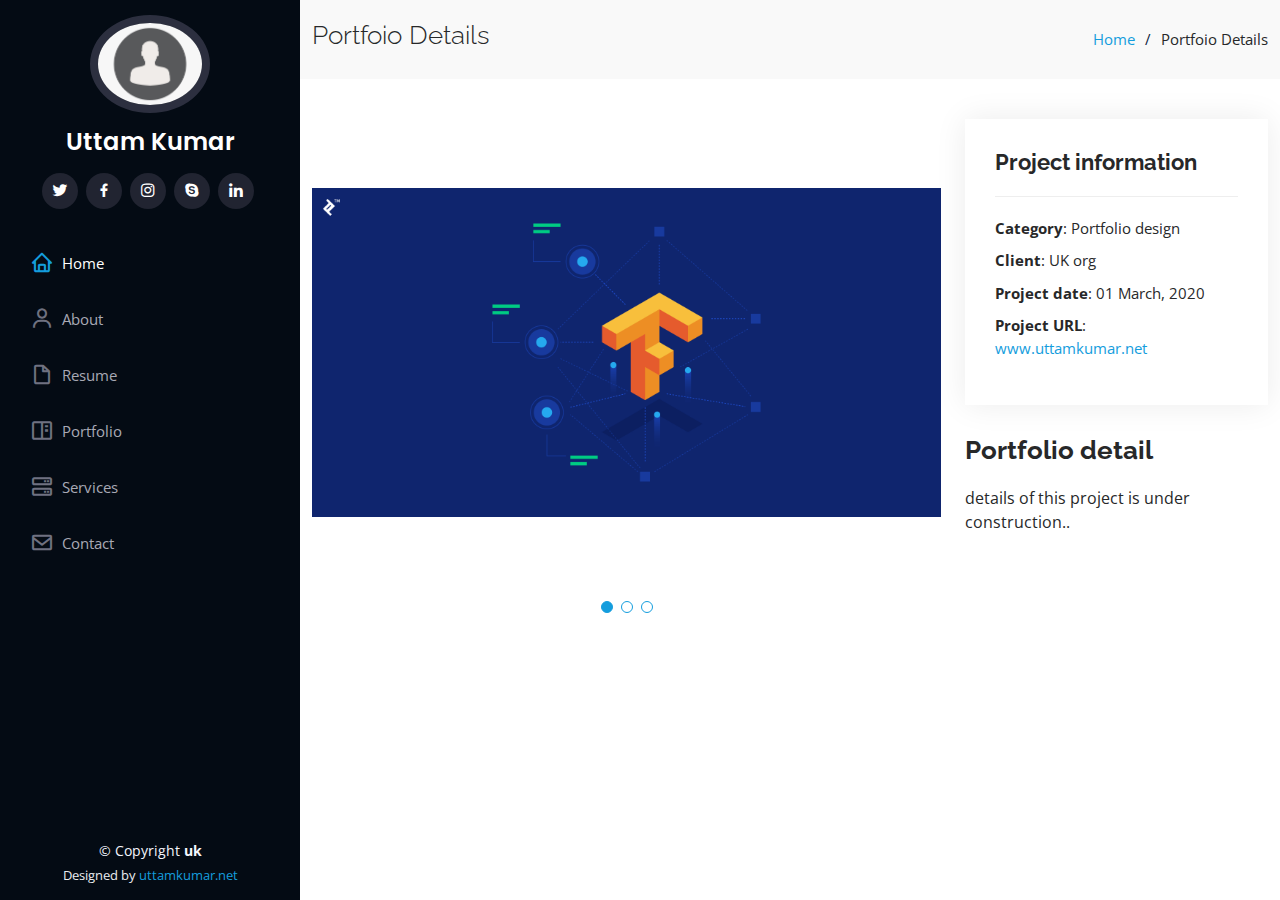
==== html/portfolio-details.html @ 51ac3f7f "uttamkumar.me is synced with uttamkumar.net" ====
<!DOCTYPE html>
<html lang="en">

<head>
  <meta charset="utf-8">
  <meta content="width=device-width, initial-scale=1.0" name="viewport">

  <title>uttamkumar</title>
  <meta content="" name="description">
  <meta content="" name="keywords">

  <!-- Favicons -->
  <link href="../assets/img/favicon.png" rel="icon">
  <link href="../assets/img/apple-touch-icon.png" rel="apple-touch-icon">

  <!-- Google Fonts -->
  <link
    href="https://fonts.googleapis.com/css?family=Open+Sans:300,300i,400,400i,600,600i,700,700i|Raleway:300,300i,400,400i,500,500i,600,600i,700,700i|Poppins:300,300i,400,400i,500,500i,600,600i,700,700i"
    rel="stylesheet">

  <!-- Vendor CSS Files -->
  <link href="../assets/vendor/aos/aos.css" rel="stylesheet">
  <link href="../assets/vendor/bootstrap/css/bootstrap.min.css" rel="stylesheet">
  <link href="../assets/vendor/bootstrap-icons/bootstrap-icons.css" rel="stylesheet">
  <link href="../assets/vendor/boxicons/css/boxicons.min.css" rel="stylesheet">
  <link href="../assets/vendor/glightbox/css/glightbox.min.css" rel="stylesheet">
  <link href="../assets/vendor/swiper/swiper-bundle.min.css" rel="stylesheet">

  <!-- Template Main CSS File -->
  <link href="../assets/css/style.css" rel="stylesheet">
</head>

<body>

  <!-- ======= Mobile nav toggle button ======= -->
  <i class="bi bi-list mobile-nav-toggle d-xl-none"></i>

  <!-- ======= Header ======= -->
  <header id="header">
    <div class="d-flex flex-column">

      <div class="profile">
        <img src="../assets/img/profile-img.jpg" alt="" class="img-fluid rounded-circle">
        <h1 class="text-light"><a href="../index.html">Uttam Kumar</a></h1>
        <div class="social-links mt-3 text-center">
          <a href="#" class="twitter"><i class="bx bxl-twitter"></i></a>
          <a href="#" class="facebook"><i class="bx bxl-facebook"></i></a>
          <a href="#" class="instagram"><i class="bx bxl-instagram"></i></a>
          <a href="#" class="google-plus"><i class="bx bxl-skype"></i></a>
          <a href="#" class="linkedin"><i class="bx bxl-linkedin"></i></a>
        </div>
      </div>

      <nav id="navbar" class="nav-menu navbar">
        <ul>
          <li><a href="#hero" class="nav-link scrollto active"><i class="bx bx-home"></i> <span>Home</span></a></li>
          <li><a href="#about" class="nav-link scrollto"><i class="bx bx-user"></i> <span>About</span></a></li>
          <li><a href="#resume" class="nav-link scrollto"><i class="bx bx-file-blank"></i> <span>Resume</span></a></li>
          <li><a href="#portfolio" class="nav-link scrollto"><i class="bx bx-book-content"></i>
              <span>Portfolio</span></a></li>
          <li><a href="#services" class="nav-link scrollto"><i class="bx bx-server"></i> <span>Services</span></a></li>
          <li><a href="#contact" class="nav-link scrollto"><i class="bx bx-envelope"></i> <span>Contact</span></a></li>
        </ul>
      </nav><!-- .nav-menu -->
    </div>
  </header><!-- End Header -->

  <main id="main">

    <!-- ======= Breadcrumbs ======= -->
    <section id="breadcrumbs" class="breadcrumbs">
      <div class="container">

        <div class="d-flex justify-content-between align-items-center">
          <h2>Portfoio Details</h2>
          <ol>
            <li><a href="../index.html">Home</a></li>
            <li>Portfoio Details</li>
          </ol>
        </div>

      </div>
    </section><!-- End Breadcrumbs -->

    <!-- ======= Portfolio Details Section ======= -->
    <section id="portfolio-details" class="portfolio-details">
      <div class="container">

        <div class="row gy-4">

          <div class="col-lg-8">
            <div class="portfolio-details-slider swiper">
              <div class="swiper-wrapper align-items-center">

                <div class="swiper-slide">
                  <img src="../assets/img/portfolio/portfolio-details-1.jpg" alt="">
                </div>

                <div class="swiper-slide">
                  <img src="../assets/img/portfolio/portfolio-details-2.jpg" alt="">
                </div>

                <div class="swiper-slide">
                  <img src="../assets/img/portfolio/portfolio-details-3.jpg" alt="">
                </div>

              </div>
              <div class="swiper-pagination"></div>
            </div>
          </div>

          <div class="col-lg-4">
            <div class="portfolio-info">
              <h3>Project information</h3>
              <ul>
                <li><strong>Category</strong>: Portfolio design</li>
                <li><strong>Client</strong>: UK org</li>
                <li><strong>Project date</strong>: 01 March, 2020</li>
                <li><strong>Project URL</strong>: <a href="#">www.uttamkumar.net</a></li>
              </ul>
            </div>
            <div class="portfolio-description">
              <h2>Portfolio detail</h2>
              <p>
                details of this project is under construction..
              </p>
            </div>
          </div>

        </div>

      </div>
    </section><!-- End Portfolio Details Section -->

  </main><!-- End #main -->

  <!-- ======= Footer ======= -->
  <footer id="footer">
    <div class="container">
      <div class="copyright">
        &copy; Copyright <strong><span>uk</span></strong>
      </div>
      <div class="credits">
        Designed by <a href="https://bootstrapmade.com/">uttamkumar.net</a>
      </div>
    </div>
  </footer><!-- End  Footer -->

  <a href="#" class="back-to-top d-flex align-items-center justify-content-center"><i
      class="bi bi-arrow-up-short"></i></a>

  <!-- Vendor JS Files -->
  <script src="../assets/vendor/purecounter/purecounter.js"></script>
  <script src="../assets/vendor/aos/aos.js"></script>
  <script src="../assets/vendor/bootstrap/js/bootstrap.bundle.min.js"></script>
  <script src="../assets/vendor/glightbox/js/glightbox.min.js"></script>
  <script src="../assets/vendor/isotope-layout/isotope.pkgd.min.js"></script>
  <script src="../assets/vendor/swiper/swiper-bundle.min.js"></script>
  <script src="../assets/vendor/typed.js/typed.min.js"></script>
  <script src="../assets/vendor/waypoints/noframework.waypoints.js"></script>
  <script src="../assets/vendor/php-email-form/validate.js"></script>

  <!-- Template Main JS File -->
  <script src="../assets/js/main.js"></script>

</body>

</html>
---- assets/css/style.css ----
/**
* Template Name: iPortfolio - v3.7.0
* Template URL: https://bootstrapmade.com/iportfolio-bootstrap-portfolio-websites-template/
* Author: BootstrapMade.com
* License: https://bootstrapmade.com/license/
*/

/*--------------------------------------------------------------
# General
--------------------------------------------------------------*/
body {
  font-family: "Open Sans", sans-serif;
  color: #272829;
}

a {
  color: #149ddd;
  text-decoration: none;
}

a:hover {
  color: #37b3ed;
  text-decoration: none;
}

h1, h2, h3, h4, h5, h6 {
  font-family: "Raleway", sans-serif;
}

/*--------------------------------------------------------------
# Back to top button
--------------------------------------------------------------*/
.back-to-top {
  position: fixed;
  visibility: hidden;
  opacity: 0;
  right: 15px;
  bottom: 15px;
  z-index: 996;
  background: #149ddd;
  width: 40px;
  height: 40px;
  border-radius: 50px;
  transition: all 0.4s;
}
.back-to-top i {
  font-size: 28px;
  color: #fff;
  line-height: 0;
}
.back-to-top:hover {
  background: #2eafec;
  color: #fff;
}
.back-to-top.active {
  visibility: visible;
  opacity: 1;
}

/*--------------------------------------------------------------
# Header
--------------------------------------------------------------*/
#header {
  position: fixed;
  top: 0;
  left: 0;
  bottom: 0;
  width: 300px;
  transition: all ease-in-out 0.5s;
  z-index: 9997;
  transition: all 0.5s;
  padding: 0 15px;
  background: #040b14;
  overflow-y: auto;
}
#header .profile img {
  margin: 15px auto;
  display: block;
  width: 120px;
  border: 8px solid #2c2f3f;
}
#header .profile h1 {
  font-size: 24px;
  margin: 0;
  padding: 0;
  font-weight: 600;
  -moz-text-align-last: center;
  text-align-last: center;
  font-family: "Poppins", sans-serif;
}
#header .profile h1 a, #header .profile h1 a:hover {
  color: #fff;
  text-decoration: none;
}
#header .profile .social-links a {
  font-size: 18px;
  display: inline-block;
  background: #212431;
  color: #fff;
  line-height: 1;
  padding: 8px 0;
  margin-right: 4px;
  border-radius: 50%;
  text-align: center;
  width: 36px;
  height: 36px;
  transition: 0.3s;
}
#header .profile .social-links a:hover {
  background: #149ddd;
  color: #fff;
  text-decoration: none;
}

#main {
  margin-left: 300px;
}

@media (max-width: 1199px) {
  #header {
    left: -300px;
  }

  #main {
    margin-left: 0;
  }
}
/*--------------------------------------------------------------
# Navigation Menu
--------------------------------------------------------------*/
/* Desktop Navigation */
.nav-menu {
  padding: 30px 0 0 0;
}
.nav-menu * {
  margin: 0;
  padding: 0;
  list-style: none;
}
.nav-menu > ul > li {
  position: relative;
  white-space: nowrap;
}
.nav-menu a, .nav-menu a:focus {
  display: flex;
  align-items: center;
  color: #a8a9b4;
  padding: 12px 15px;
  margin-bottom: 8px;
  transition: 0.3s;
  font-size: 15px;
}
.nav-menu a i, .nav-menu a:focus i {
  font-size: 24px;
  padding-right: 8px;
  color: #6f7180;
}
.nav-menu a:hover, .nav-menu .active, .nav-menu .active:focus, .nav-menu li:hover > a {
  text-decoration: none;
  color: #fff;
}
.nav-menu a:hover i, .nav-menu .active i, .nav-menu .active:focus i, .nav-menu li:hover > a i {
  color: #149ddd;
}

/* Mobile Navigation */
.mobile-nav-toggle {
  position: fixed;
  right: 15px;
  top: 15px;
  z-index: 9998;
  border: 0;
  font-size: 24px;
  transition: all 0.4s;
  outline: none !important;
  background-color: #149ddd;
  color: #fff;
  width: 40px;
  height: 40px;
  display: inline-flex;
  align-items: center;
  justify-content: center;
  line-height: 0;
  border-radius: 50px;
  cursor: pointer;
}

.mobile-nav-active {
  overflow: hidden;
}
.mobile-nav-active #header {
  left: 0;
}

/*--------------------------------------------------------------
# Hero Section
--------------------------------------------------------------*/
#hero {
  width: 100%;
  height: 100vh;
  background: url("../img/hero-bg.jpg") top center;
  background-size: cover;
}
#hero:before {
  content: "";
  background: rgba(5, 13, 24, 0.3);
  position: absolute;
  bottom: 0;
  top: 0;
  left: 0;
  right: 0;
  z-index: 1;
}
#hero .hero-container {
  position: relative;
  z-index: 2;
  min-width: 300px;
}
#hero h1 {
  margin: 0 0 10px 0;
  font-size: 64px;
  font-weight: 700;
  line-height: 56px;
  color: #fff;
}
#hero p {
  color: #fff;
  margin-bottom: 50px;
  font-size: 26px;
  font-family: "Poppins", sans-serif;
}
#hero p span {
  color: #fff;
  padding-bottom: 4px;
  letter-spacing: 1px;
  border-bottom: 3px solid #149ddd;
}
@media (min-width: 1024px) {
  #hero {
    background-attachment: fixed;
  }
}
@media (max-width: 768px) {
  #hero h1 {
    font-size: 28px;
    line-height: 36px;
  }
  #hero h2 {
    font-size: 18px;
    line-height: 24px;
    margin-bottom: 30px;
  }
}

/*--------------------------------------------------------------
# Sections General
--------------------------------------------------------------*/
section {
  padding: 60px 0;
  overflow: hidden;
}

.section-bg {
  background: #f5f8fd;
}

.section-title {
  padding-bottom: 30px;
}
.section-title h2 {
  font-size: 32px;
  font-weight: bold;
  margin-bottom: 20px;
  padding-bottom: 20px;
  position: relative;
  color: #173b6c;
}
.section-title h2::after {
  content: "";
  position: absolute;
  display: block;
  width: 50px;
  height: 3px;
  background: #149ddd;
  bottom: 0;
  left: 0;
}
.section-title p {
  margin-bottom: 0;
}

/*--------------------------------------------------------------
# About
--------------------------------------------------------------*/
.about .content h3 {
  font-weight: 700;
  font-size: 26px;
  color: #173b6c;
}
.about .content ul {
  list-style: none;
  padding: 0;
}
.about .content ul li {
  margin-bottom: 20px;
  display: flex;
  align-items: center;
}
.about .content ul strong {
  margin-right: 10px;
}
.about .content ul i {
  font-size: 16px;
  margin-right: 5px;
  color: #149ddd;
  line-height: 0;
}
.about .content p:last-child {
  margin-bottom: 0;
}

/*--------------------------------------------------------------
# Facts
--------------------------------------------------------------*/
.facts {
  padding-bottom: 30px;
}
.facts .count-box {
  padding: 30px;
  width: 100%;
}
.facts .count-box i {
  display: block;
  font-size: 44px;
  color: #149ddd;
  float: left;
  line-height: 0;
}
.facts .count-box span {
  font-size: 48px;
  line-height: 40px;
  display: block;
  font-weight: 700;
  color: #050d18;
  margin-left: 60px;
}
.facts .count-box p {
  padding: 15px 0 0 0;
  margin: 0 0 0 60px;
  font-family: "Raleway", sans-serif;
  font-size: 14px;
  color: #122f57;
}
.facts .count-box a {
  font-weight: 600;
  display: block;
  margin-top: 20px;
  color: #122f57;
  font-size: 15px;
  font-family: "Poppins", sans-serif;
  transition: ease-in-out 0.3s;
}
.facts .count-box a:hover {
  color: #1f5297;
}

/*--------------------------------------------------------------
# Akills
--------------------------------------------------------------*/
.skills .progress {
  height: 60px;
  display: block;
  background: none;
  border-radius: 0;
}
.skills .progress .skill {
  padding: 0;
  margin: 0 0 6px 0;
  text-transform: uppercase;
  display: block;
  font-weight: 600;
  font-family: "Poppins", sans-serif;
  color: #050d18;
}
.skills .progress .skill .val {
  float: right;
  font-style: normal;
}
.skills .progress-bar-wrap {
  background: #dce8f8;
  height: 10px;
}
.skills .progress-bar {
  width: 1px;
  height: 10px;
  transition: 0.9s;
  background-color: #149ddd;
}

/*--------------------------------------------------------------
# Resume
--------------------------------------------------------------*/
.resume .resume-title {
  font-size: 26px;
  font-weight: 700;
  margin-top: 20px;
  margin-bottom: 20px;
  color: #050d18;
}
.resume .resume-item {
  padding: 0 0 20px 20px;
  margin-top: -2px;
  border-left: 2px solid #1f5297;
  position: relative;
}
.resume .resume-item h4 {
  line-height: 18px;
  font-size: 18px;
  font-weight: 600;
  text-transform: uppercase;
  font-family: "Poppins", sans-serif;
  color: #050d18;
  margin-bottom: 10px;
}
.resume .resume-item h5 {
  font-size: 16px;
  background: #e4edf9;
  padding: 5px 15px;
  display: inline-block;
  font-weight: 600;
  margin-bottom: 10px;
}
.resume .resume-item ul {
  padding-left: 20px;
}
.resume .resume-item ul li {
  padding-bottom: 10px;
}
.resume .resume-item:last-child {
  padding-bottom: 0;
}
.resume .resume-item::before {
  content: "";
  position: absolute;
  width: 16px;
  height: 16px;
  border-radius: 50px;
  left: -9px;
  top: 0;
  background: #fff;
  border: 2px solid #1f5297;
}

/*--------------------------------------------------------------
# Portfolio
--------------------------------------------------------------*/
.portfolio .portfolio-item {
  margin-bottom: 30px;
}
.portfolio #portfolio-flters {
  padding: 0;
  margin: 0 auto 35px auto;
  list-style: none;
  text-align: center;
  background: #fff;
  border-radius: 50px;
  padding: 2px 15px;
}
.portfolio #portfolio-flters li {
  cursor: pointer;
  display: inline-block;
  padding: 10px 15px 8px 15px;
  font-size: 14px;
  font-weight: 600;
  line-height: 1;
  text-transform: uppercase;
  color: #272829;
  margin-bottom: 5px;
  transition: all 0.3s ease-in-out;
}
.portfolio #portfolio-flters li:hover, .portfolio #portfolio-flters li.filter-active {
  color: #149ddd;
}
.portfolio #portfolio-flters li:last-child {
  margin-right: 0;
}
.portfolio .portfolio-wrap {
  transition: 0.3s;
  position: relative;
  overflow: hidden;
  z-index: 1;
}
.portfolio .portfolio-wrap::before {
  content: "";
  background: rgba(255, 255, 255, 0.5);
  position: absolute;
  left: 0;
  right: 0;
  top: 0;
  bottom: 0;
  transition: all ease-in-out 0.3s;
  z-index: 2;
  opacity: 0;
}
.portfolio .portfolio-wrap .portfolio-links {
  opacity: 1;
  left: 0;
  right: 0;
  bottom: -60px;
  z-index: 3;
  position: absolute;
  transition: all ease-in-out 0.3s;
  display: flex;
  justify-content: center;
}
.portfolio .portfolio-wrap .portfolio-links a {
  color: #fff;
  font-size: 28px;
  text-align: center;
  background: rgba(20, 157, 221, 0.75);
  transition: 0.3s;
  width: 50%;
}
.portfolio .portfolio-wrap .portfolio-links a:hover {
  background: rgba(20, 157, 221, 0.95);
}
.portfolio .portfolio-wrap .portfolio-links a + a {
  border-left: 1px solid #37b3ed;
}
.portfolio .portfolio-wrap:hover::before {
  top: 0;
  left: 0;
  right: 0;
  bottom: 0;
  opacity: 1;
}
.portfolio .portfolio-wrap:hover .portfolio-links {
  opacity: 1;
  bottom: 0;
}

/*--------------------------------------------------------------
# Portfolio Details
--------------------------------------------------------------*/
.portfolio-details {
  padding-top: 40px;
}
.portfolio-details .portfolio-details-slider img {
  width: 100%;
}
.portfolio-details .portfolio-details-slider .swiper-pagination {
  margin-top: 20px;
  position: relative;
}
.portfolio-details .portfolio-details-slider .swiper-pagination .swiper-pagination-bullet {
  width: 12px;
  height: 12px;
  background-color: #fff;
  opacity: 1;
  border: 1px solid #149ddd;
}
.portfolio-details .portfolio-details-slider .swiper-pagination .swiper-pagination-bullet-active {
  background-color: #149ddd;
}
.portfolio-details .portfolio-info {
  padding: 30px;
  box-shadow: 0px 0 30px rgba(5, 13, 24, 0.08);
}
.portfolio-details .portfolio-info h3 {
  font-size: 22px;
  font-weight: 700;
  margin-bottom: 20px;
  padding-bottom: 20px;
  border-bottom: 1px solid #eee;
}
.portfolio-details .portfolio-info ul {
  list-style: none;
  padding: 0;
  font-size: 15px;
}
.portfolio-details .portfolio-info ul li + li {
  margin-top: 10px;
}
.portfolio-details .portfolio-description {
  padding-top: 30px;
}
.portfolio-details .portfolio-description h2 {
  font-size: 26px;
  font-weight: 700;
  margin-bottom: 20px;
}
.portfolio-details .portfolio-description p {
  padding: 0;
}

/*--------------------------------------------------------------
# Services
--------------------------------------------------------------*/
.services .icon-box {
  margin-bottom: 20px;
}
.services .icon {
  float: left;
  display: flex;
  align-items: center;
  justify-content: center;
  width: 54px;
  height: 54px;
  background: #149ddd;
  border-radius: 50%;
  transition: 0.5s;
  border: 1px solid #149ddd;
}
.services .icon i {
  color: #fff;
  font-size: 24px;
  line-height: 0;
}
.services .icon-box:hover .icon {
  background: #fff;
}
.services .icon-box:hover .icon i {
  color: #149ddd;
}
.services .title {
  margin-left: 80px;
  font-weight: 700;
  margin-bottom: 15px;
  font-size: 18px;
}
.services .title a {
  color: #343a40;
}
.services .title a:hover {
  color: #149ddd;
}
.services .description {
  margin-left: 80px;
  line-height: 24px;
  font-size: 14px;
}

/*--------------------------------------------------------------
# Testimonials
--------------------------------------------------------------*/
.testimonials .testimonials-carousel, .testimonials .testimonials-slider {
  overflow: hidden;
}
.testimonials .testimonial-item {
  box-sizing: content-box;
  text-align: center;
  min-height: 320px;
}
.testimonials .testimonial-item .testimonial-img {
  width: 90px;
  border-radius: 50%;
  margin: 0 auto;
}
.testimonials .testimonial-item h3 {
  font-size: 18px;
  font-weight: bold;
  margin: 10px 0 5px 0;
  color: #111;
}
.testimonials .testimonial-item h4 {
  font-size: 14px;
  color: #999;
  margin: 0;
}
.testimonials .testimonial-item .quote-icon-left, .testimonials .testimonial-item .quote-icon-right {
  color: #c3e8fa;
  font-size: 26px;
}
.testimonials .testimonial-item .quote-icon-left {
  display: inline-block;
  left: -5px;
  position: relative;
}
.testimonials .testimonial-item .quote-icon-right {
  display: inline-block;
  right: -5px;
  position: relative;
  top: 10px;
}
.testimonials .testimonial-item p {
  font-style: italic;
  margin: 0 15px 15px 15px;
  padding: 20px;
  background: #fff;
  position: relative;
  margin-bottom: 35px;
  border-radius: 6px;
  box-shadow: 0px 2px 15px rgba(0, 0, 0, 0.1);
}
.testimonials .testimonial-item p::after {
  content: "";
  width: 0;
  height: 0;
  border-top: 20px solid #fff;
  border-right: 20px solid transparent;
  border-left: 20px solid transparent;
  position: absolute;
  bottom: -20px;
  left: calc(50% - 20px);
}
.testimonials .swiper-pagination {
  margin-top: 20px;
  position: relative;
}
.testimonials .swiper-pagination .swiper-pagination-bullet {
  width: 12px;
  height: 12px;
  background-color: #fff;
  opacity: 1;
  border: 1px solid #149ddd;
}
.testimonials .swiper-pagination .swiper-pagination-bullet-active {
  background-color: #149ddd;
}

/*--------------------------------------------------------------
# Contact
--------------------------------------------------------------*/
.contact {
  padding-bottom: 130px;
}
.contact .info {
  padding: 30px;
  background: #fff;
  width: 100%;
  box-shadow: 0 0 24px 0 rgba(0, 0, 0, 0.12);
}
.contact .info i {
  font-size: 20px;
  color: #149ddd;
  float: left;
  width: 44px;
  height: 44px;
  background: #dff3fc;
  display: flex;
  justify-content: center;
  align-items: center;
  border-radius: 50px;
  transition: all 0.3s ease-in-out;
}
.contact .info h4 {
  padding: 0 0 0 60px;
  font-size: 22px;
  font-weight: 600;
  margin-bottom: 5px;
  color: #050d18;
}
.contact .info p {
  padding: 0 0 10px 60px;
  margin-bottom: 20px;
  font-size: 14px;
  color: #173b6c;
}
.contact .info .email p {
  padding-top: 5px;
}
.contact .info .social-links {
  padding-left: 60px;
}
.contact .info .social-links a {
  font-size: 18px;
  display: inline-block;
  background: #333;
  color: #fff;
  line-height: 1;
  padding: 8px 0;
  border-radius: 50%;
  text-align: center;
  width: 36px;
  height: 36px;
  transition: 0.3s;
  margin-right: 10px;
}
.contact .info .social-links a:hover {
  background: #149ddd;
  color: #fff;
}
.contact .info .email:hover i, .contact .info .address:hover i, .contact .info .phone:hover i {
  background: #149ddd;
  color: #fff;
}
.contact .php-email-form {
  width: 100%;
  padding: 30px;
  background: #fff;
  box-shadow: 0 0 24px 0 rgba(0, 0, 0, 0.12);
}
.contact .php-email-form .form-group {
  padding-bottom: 8px;
}
.contact .php-email-form .validate {
  display: none;
  color: red;
  margin: 0 0 15px 0;
  font-weight: 400;
  font-size: 13px;
}
.contact .php-email-form .error-message {
  display: none;
  color: #fff;
  background: #ed3c0d;
  text-align: left;
  padding: 15px;
  font-weight: 600;
}
.contact .php-email-form .error-message br + br {
  margin-top: 25px;
}
.contact .php-email-form .sent-message {
  display: none;
  color: #fff;
  background: #18d26e;
  text-align: center;
  padding: 15px;
  font-weight: 600;
}
.contact .php-email-form .loading {
  display: none;
  background: #fff;
  text-align: center;
  padding: 15px;
}
.contact .php-email-form .loading:before {
  content: "";
  display: inline-block;
  border-radius: 50%;
  width: 24px;
  height: 24px;
  margin: 0 10px -6px 0;
  border: 3px solid #18d26e;
  border-top-color: #eee;
  -webkit-animation: animate-loading 1s linear infinite;
  animation: animate-loading 1s linear infinite;
}
.contact .php-email-form .form-group {
  margin-bottom: 15px;
}
.contact .php-email-form label {
  padding-bottom: 8px;
}
.contact .php-email-form input, .contact .php-email-form textarea {
  border-radius: 0;
  box-shadow: none;
  font-size: 14px;
}
.contact .php-email-form input {
  height: 44px;
}
.contact .php-email-form textarea {
  padding: 10px 15px;
}
.contact .php-email-form button[type=submit] {
  background: #149ddd;
  border: 0;
  padding: 10px 24px;
  color: #fff;
  transition: 0.4s;
  border-radius: 4px;
}
.contact .php-email-form button[type=submit]:hover {
  background: #37b3ed;
}
@-webkit-keyframes animate-loading {
  0% {
    transform: rotate(0deg);
  }
  100% {
    transform: rotate(360deg);
  }
}
@keyframes animate-loading {
  0% {
    transform: rotate(0deg);
  }
  100% {
    transform: rotate(360deg);
  }
}

/*--------------------------------------------------------------
# Breadcrumbs
--------------------------------------------------------------*/
.breadcrumbs {
  padding: 20px 0;
  background: #f9f9f9;
}
.breadcrumbs h2 {
  font-size: 26px;
  font-weight: 300;
}
.breadcrumbs ol {
  display: flex;
  flex-wrap: wrap;
  list-style: none;
  padding: 0;
  margin: 0;
  font-size: 15px;
}
.breadcrumbs ol li + li {
  padding-left: 10px;
}
.breadcrumbs ol li + li::before {
  display: inline-block;
  padding-right: 10px;
  color: #0e2442;
  content: "/";
}
@media (max-width: 768px) {
  .breadcrumbs .d-flex {
    display: block !important;
  }
  .breadcrumbs ol {
    display: block;
  }
  .breadcrumbs ol li {
    display: inline-block;
  }
}

/*--------------------------------------------------------------
# Footer
--------------------------------------------------------------*/
#footer {
  padding: 15px;
  color: #f4f6fd;
  font-size: 14px;
  position: fixed;
  left: 0;
  bottom: 0;
  width: 300px;
  z-index: 9999;
  background: #040b14;
}
#footer .copyright {
  text-align: center;
}
#footer .credits {
  padding-top: 5px;
  text-align: center;
  font-size: 13px;
  color: #eaebf0;
}
@media (max-width: 1199px) {
  #footer {
    position: static;
    width: auto;
    padding-right: 20px 15px;
  }
}
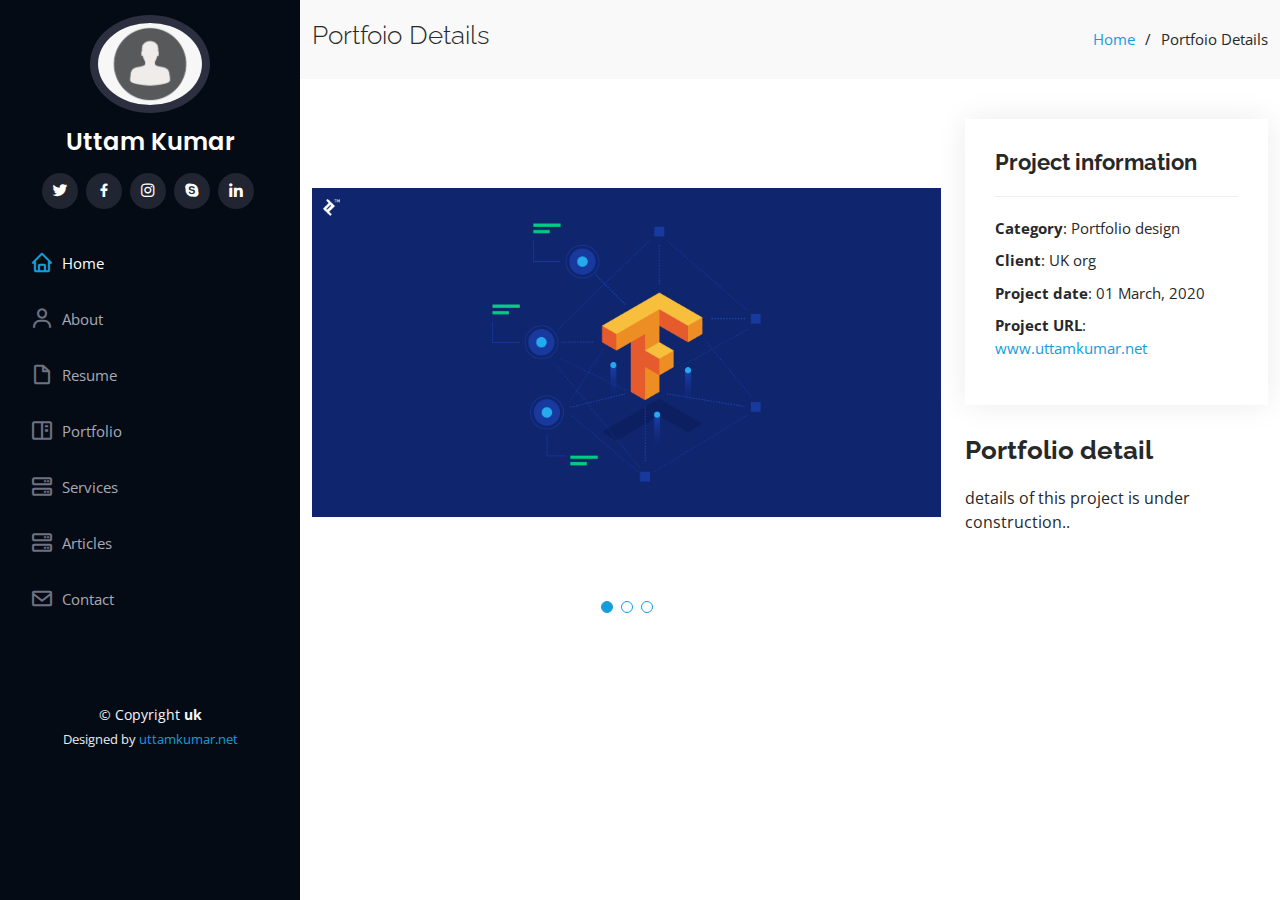
==== commit 5f21a186: "article html is added" ====
--- a/html/portfolio-details.html
+++ b/html/portfolio-details.html
@@ -59,6 +59,8 @@
           <li><a href="#portfolio" class="nav-link scrollto"><i class="bx bx-book-content"></i>
               <span>Portfolio</span></a></li>
           <li><a href="#services" class="nav-link scrollto"><i class="bx bx-server"></i> <span>Services</span></a></li>
+          <li><a href="#Articles" class="nav-link scrollto"><i class="bx bx-server"></i>
+              <span>Articles</span></a></li>
           <li><a href="#contact" class="nav-link scrollto"><i class="bx bx-envelope"></i> <span>Contact</span></a></li>
         </ul>
       </nav><!-- .nav-menu -->
--- a/assets/css/style.css
+++ b/assets/css/style.css
@@ -1,10 +1,10 @@
-/**
-* Template Name: iPortfolio - v3.7.0
-* Template URL: https://bootstrapmade.com/iportfolio-bootstrap-portfolio-websites-template/
-* Author: BootstrapMade.com
-* License: https://bootstrapmade.com/license/
-*/
-
+/**
+* Template Name: iPortfolio - v3.7.0
+* Template URL: https://bootstrapmade.com/iportfolio-bootstrap-portfolio-websites-template/
+* Author: BootstrapMade.com
+* License: https://bootstrapmade.com/license/
+*/
+
 /*--------------------------------------------------------------
 # General
 --------------------------------------------------------------*/
@@ -23,7 +23,12 @@
   text-decoration: none;
 }
 
-h1, h2, h3, h4, h5, h6 {
+h1,
+h2,
+h3,
+h4,
+h5,
+h6 {
   font-family: "Raleway", sans-serif;
 }
 
@@ -43,15 +48,18 @@
   border-radius: 50px;
   transition: all 0.4s;
 }
+
 .back-to-top i {
   font-size: 28px;
   color: #fff;
   line-height: 0;
 }
+
 .back-to-top:hover {
   background: #2eafec;
   color: #fff;
 }
+
 .back-to-top.active {
   visibility: visible;
   opacity: 1;
@@ -73,12 +81,14 @@
   background: #040b14;
   overflow-y: auto;
 }
+
 #header .profile img {
   margin: 15px auto;
   display: block;
   width: 120px;
   border: 8px solid #2c2f3f;
 }
+
 #header .profile h1 {
   font-size: 24px;
   margin: 0;
@@ -88,10 +98,13 @@
   text-align-last: center;
   font-family: "Poppins", sans-serif;
 }
-#header .profile h1 a, #header .profile h1 a:hover {
+
+#header .profile h1 a,
+#header .profile h1 a:hover {
   color: #fff;
   text-decoration: none;
 }
+
 #header .profile .social-links a {
   font-size: 18px;
   display: inline-block;
@@ -106,6 +119,7 @@
   height: 36px;
   transition: 0.3s;
 }
+
 #header .profile .social-links a:hover {
   background: #149ddd;
   color: #fff;
@@ -125,6 +139,7 @@
     margin-left: 0;
   }
 }
+
 /*--------------------------------------------------------------
 # Navigation Menu
 --------------------------------------------------------------*/
@@ -132,16 +147,20 @@
 .nav-menu {
   padding: 30px 0 0 0;
 }
+
 .nav-menu * {
   margin: 0;
   padding: 0;
   list-style: none;
 }
-.nav-menu > ul > li {
+
+.nav-menu>ul>li {
   position: relative;
   white-space: nowrap;
 }
-.nav-menu a, .nav-menu a:focus {
+
+.nav-menu a,
+.nav-menu a:focus {
   display: flex;
   align-items: center;
   color: #a8a9b4;
@@ -150,16 +169,26 @@
   transition: 0.3s;
   font-size: 15px;
 }
-.nav-menu a i, .nav-menu a:focus i {
+
+.nav-menu a i,
+.nav-menu a:focus i {
   font-size: 24px;
   padding-right: 8px;
   color: #6f7180;
 }
-.nav-menu a:hover, .nav-menu .active, .nav-menu .active:focus, .nav-menu li:hover > a {
+
+.nav-menu a:hover,
+.nav-menu .active,
+.nav-menu .active:focus,
+.nav-menu li:hover>a {
   text-decoration: none;
   color: #fff;
 }
-.nav-menu a:hover i, .nav-menu .active i, .nav-menu .active:focus i, .nav-menu li:hover > a i {
+
+.nav-menu a:hover i,
+.nav-menu .active i,
+.nav-menu .active:focus i,
+.nav-menu li:hover>a i {
   color: #149ddd;
 }
 
@@ -188,6 +217,7 @@
 .mobile-nav-active {
   overflow: hidden;
 }
+
 .mobile-nav-active #header {
   left: 0;
 }
@@ -201,6 +231,7 @@
   background: url("../img/hero-bg.jpg") top center;
   background-size: cover;
 }
+
 #hero:before {
   content: "";
   background: rgba(5, 13, 24, 0.3);
@@ -211,11 +242,13 @@
   right: 0;
   z-index: 1;
 }
+
 #hero .hero-container {
   position: relative;
   z-index: 2;
   min-width: 300px;
 }
+
 #hero h1 {
   margin: 0 0 10px 0;
   font-size: 64px;
@@ -223,28 +256,33 @@
   line-height: 56px;
   color: #fff;
 }
+
 #hero p {
   color: #fff;
   margin-bottom: 50px;
   font-size: 26px;
   font-family: "Poppins", sans-serif;
 }
+
 #hero p span {
   color: #fff;
   padding-bottom: 4px;
   letter-spacing: 1px;
   border-bottom: 3px solid #149ddd;
 }
+
 @media (min-width: 1024px) {
   #hero {
     background-attachment: fixed;
   }
 }
+
 @media (max-width: 768px) {
   #hero h1 {
     font-size: 28px;
     line-height: 36px;
   }
+
   #hero h2 {
     font-size: 18px;
     line-height: 24px;
@@ -267,6 +305,7 @@
 .section-title {
   padding-bottom: 30px;
 }
+
 .section-title h2 {
   font-size: 32px;
   font-weight: bold;
@@ -275,6 +314,7 @@
   position: relative;
   color: #173b6c;
 }
+
 .section-title h2::after {
   content: "";
   position: absolute;
@@ -285,6 +325,7 @@
   bottom: 0;
   left: 0;
 }
+
 .section-title p {
   margin-bottom: 0;
 }
@@ -297,24 +338,29 @@
   font-size: 26px;
   color: #173b6c;
 }
+
 .about .content ul {
   list-style: none;
   padding: 0;
 }
+
 .about .content ul li {
   margin-bottom: 20px;
   display: flex;
   align-items: center;
 }
+
 .about .content ul strong {
   margin-right: 10px;
 }
+
 .about .content ul i {
   font-size: 16px;
   margin-right: 5px;
   color: #149ddd;
   line-height: 0;
 }
+
 .about .content p:last-child {
   margin-bottom: 0;
 }
@@ -325,10 +371,12 @@
 .facts {
   padding-bottom: 30px;
 }
+
 .facts .count-box {
   padding: 30px;
   width: 100%;
 }
+
 .facts .count-box i {
   display: block;
   font-size: 44px;
@@ -336,6 +384,7 @@
   float: left;
   line-height: 0;
 }
+
 .facts .count-box span {
   font-size: 48px;
   line-height: 40px;
@@ -344,6 +393,7 @@
   color: #050d18;
   margin-left: 60px;
 }
+
 .facts .count-box p {
   padding: 15px 0 0 0;
   margin: 0 0 0 60px;
@@ -351,6 +401,7 @@
   font-size: 14px;
   color: #122f57;
 }
+
 .facts .count-box a {
   font-weight: 600;
   display: block;
@@ -360,6 +411,7 @@
   font-family: "Poppins", sans-serif;
   transition: ease-in-out 0.3s;
 }
+
 .facts .count-box a:hover {
   color: #1f5297;
 }
@@ -373,6 +425,7 @@
   background: none;
   border-radius: 0;
 }
+
 .skills .progress .skill {
   padding: 0;
   margin: 0 0 6px 0;
@@ -382,14 +435,17 @@
   font-family: "Poppins", sans-serif;
   color: #050d18;
 }
+
 .skills .progress .skill .val {
   float: right;
   font-style: normal;
 }
+
 .skills .progress-bar-wrap {
   background: #dce8f8;
   height: 10px;
 }
+
 .skills .progress-bar {
   width: 1px;
   height: 10px;
@@ -407,12 +463,14 @@
   margin-bottom: 20px;
   color: #050d18;
 }
+
 .resume .resume-item {
   padding: 0 0 20px 20px;
   margin-top: -2px;
   border-left: 2px solid #1f5297;
   position: relative;
 }
+
 .resume .resume-item h4 {
   line-height: 18px;
   font-size: 18px;
@@ -422,6 +480,7 @@
   color: #050d18;
   margin-bottom: 10px;
 }
+
 .resume .resume-item h5 {
   font-size: 16px;
   background: #e4edf9;
@@ -430,15 +489,19 @@
   font-weight: 600;
   margin-bottom: 10px;
 }
+
 .resume .resume-item ul {
   padding-left: 20px;
 }
+
 .resume .resume-item ul li {
   padding-bottom: 10px;
 }
+
 .resume .resume-item:last-child {
   padding-bottom: 0;
 }
+
 .resume .resume-item::before {
   content: "";
   position: absolute;
@@ -457,6 +520,7 @@
 .portfolio .portfolio-item {
   margin-bottom: 30px;
 }
+
 .portfolio #portfolio-flters {
   padding: 0;
   margin: 0 auto 35px auto;
@@ -466,6 +530,7 @@
   border-radius: 50px;
   padding: 2px 15px;
 }
+
 .portfolio #portfolio-flters li {
   cursor: pointer;
   display: inline-block;
@@ -478,18 +543,23 @@
   margin-bottom: 5px;
   transition: all 0.3s ease-in-out;
 }
-.portfolio #portfolio-flters li:hover, .portfolio #portfolio-flters li.filter-active {
+
+.portfolio #portfolio-flters li:hover,
+.portfolio #portfolio-flters li.filter-active {
   color: #149ddd;
 }
+
 .portfolio #portfolio-flters li:last-child {
   margin-right: 0;
 }
+
 .portfolio .portfolio-wrap {
   transition: 0.3s;
   position: relative;
   overflow: hidden;
   z-index: 1;
 }
+
 .portfolio .portfolio-wrap::before {
   content: "";
   background: rgba(255, 255, 255, 0.5);
@@ -502,6 +572,7 @@
   z-index: 2;
   opacity: 0;
 }
+
 .portfolio .portfolio-wrap .portfolio-links {
   opacity: 1;
   left: 0;
@@ -513,6 +584,7 @@
   display: flex;
   justify-content: center;
 }
+
 .portfolio .portfolio-wrap .portfolio-links a {
   color: #fff;
   font-size: 28px;
@@ -521,12 +593,15 @@
   transition: 0.3s;
   width: 50%;
 }
+
 .portfolio .portfolio-wrap .portfolio-links a:hover {
   background: rgba(20, 157, 221, 0.95);
 }
-.portfolio .portfolio-wrap .portfolio-links a + a {
+
+.portfolio .portfolio-wrap .portfolio-links a+a {
   border-left: 1px solid #37b3ed;
 }
+
 .portfolio .portfolio-wrap:hover::before {
   top: 0;
   left: 0;
@@ -534,6 +609,7 @@
   bottom: 0;
   opacity: 1;
 }
+
 .portfolio .portfolio-wrap:hover .portfolio-links {
   opacity: 1;
   bottom: 0;
@@ -545,13 +621,16 @@
 .portfolio-details {
   padding-top: 40px;
 }
+
 .portfolio-details .portfolio-details-slider img {
   width: 100%;
 }
+
 .portfolio-details .portfolio-details-slider .swiper-pagination {
   margin-top: 20px;
   position: relative;
 }
+
 .portfolio-details .portfolio-details-slider .swiper-pagination .swiper-pagination-bullet {
   width: 12px;
   height: 12px;
@@ -559,13 +638,16 @@
   opacity: 1;
   border: 1px solid #149ddd;
 }
+
 .portfolio-details .portfolio-details-slider .swiper-pagination .swiper-pagination-bullet-active {
   background-color: #149ddd;
 }
+
 .portfolio-details .portfolio-info {
   padding: 30px;
   box-shadow: 0px 0 30px rgba(5, 13, 24, 0.08);
 }
+
 .portfolio-details .portfolio-info h3 {
   font-size: 22px;
   font-weight: 700;
@@ -573,22 +655,27 @@
   padding-bottom: 20px;
   border-bottom: 1px solid #eee;
 }
+
 .portfolio-details .portfolio-info ul {
   list-style: none;
   padding: 0;
   font-size: 15px;
 }
-.portfolio-details .portfolio-info ul li + li {
+
+.portfolio-details .portfolio-info ul li+li {
   margin-top: 10px;
 }
+
 .portfolio-details .portfolio-description {
   padding-top: 30px;
 }
+
 .portfolio-details .portfolio-description h2 {
   font-size: 26px;
   font-weight: 700;
   margin-bottom: 20px;
 }
+
 .portfolio-details .portfolio-description p {
   padding: 0;
 }
@@ -599,6 +686,7 @@
 .services .icon-box {
   margin-bottom: 20px;
 }
+
 .services .icon {
   float: left;
   display: flex;
@@ -611,29 +699,36 @@
   transition: 0.5s;
   border: 1px solid #149ddd;
 }
+
 .services .icon i {
   color: #fff;
   font-size: 24px;
   line-height: 0;
 }
+
 .services .icon-box:hover .icon {
   background: #fff;
 }
+
 .services .icon-box:hover .icon i {
   color: #149ddd;
 }
+
 .services .title {
   margin-left: 80px;
   font-weight: 700;
   margin-bottom: 15px;
   font-size: 18px;
 }
+
 .services .title a {
   color: #343a40;
 }
+
 .services .title a:hover {
   color: #149ddd;
 }
+
 .services .description {
   margin-left: 80px;
   line-height: 24px;
@@ -643,45 +738,55 @@
 /*--------------------------------------------------------------
 # Testimonials
 --------------------------------------------------------------*/
-.testimonials .testimonials-carousel, .testimonials .testimonials-slider {
+.testimonials .testimonials-carousel,
+.testimonials .testimonials-slider {
   overflow: hidden;
 }
+
 .testimonials .testimonial-item {
   box-sizing: content-box;
   text-align: center;
   min-height: 320px;
 }
+
 .testimonials .testimonial-item .testimonial-img {
   width: 90px;
   border-radius: 50%;
   margin: 0 auto;
 }
+
 .testimonials .testimonial-item h3 {
   font-size: 18px;
   font-weight: bold;
   margin: 10px 0 5px 0;
   color: #111;
 }
+
 .testimonials .testimonial-item h4 {
   font-size: 14px;
   color: #999;
   margin: 0;
 }
-.testimonials .testimonial-item .quote-icon-left, .testimonials .testimonial-item .quote-icon-right {
+
+.testimonials .testimonial-item .quote-icon-left,
+.testimonials .testimonial-item .quote-icon-right {
   color: #c3e8fa;
   font-size: 26px;
 }
+
 .testimonials .testimonial-item .quote-icon-left {
   display: inline-block;
   left: -5px;
   position: relative;
 }
+
 .testimonials .testimonial-item .quote-icon-right {
   display: inline-block;
   right: -5px;
   position: relative;
   top: 10px;
 }
+
 .testimonials .testimonial-item p {
   font-style: italic;
   margin: 0 15px 15px 15px;
@@ -692,6 +797,7 @@
   border-radius: 6px;
   box-shadow: 0px 2px 15px rgba(0, 0, 0, 0.1);
 }
+
 .testimonials .testimonial-item p::after {
   content: "";
   width: 0;
@@ -703,10 +809,12 @@
   bottom: -20px;
   left: calc(50% - 20px);
 }
+
 .testimonials .swiper-pagination {
   margin-top: 20px;
   position: relative;
 }
+
 .testimonials .swiper-pagination .swiper-pagination-bullet {
   width: 12px;
   height: 12px;
@@ -714,6 +822,7 @@
   opacity: 1;
   border: 1px solid #149ddd;
 }
+
 .testimonials .swiper-pagination .swiper-pagination-bullet-active {
   background-color: #149ddd;
 }
@@ -724,12 +833,14 @@
 .contact {
   padding-bottom: 130px;
 }
+
 .contact .info {
   padding: 30px;
   background: #fff;
   width: 100%;
   box-shadow: 0 0 24px 0 rgba(0, 0, 0, 0.12);
 }
+
 .contact .info i {
   font-size: 20px;
   color: #149ddd;
@@ -743,6 +854,7 @@
   border-radius: 50px;
   transition: all 0.3s ease-in-out;
 }
+
 .contact .info h4 {
   padding: 0 0 0 60px;
   font-size: 22px;
@@ -750,18 +862,22 @@
   margin-bottom: 5px;
   color: #050d18;
 }
+
 .contact .info p {
   padding: 0 0 10px 60px;
   margin-bottom: 20px;
   font-size: 14px;
   color: #173b6c;
 }
+
 .contact .info .email p {
   padding-top: 5px;
 }
+
 .contact .info .social-links {
   padding-left: 60px;
 }
+
 .contact .info .social-links a {
   font-size: 18px;
   display: inline-block;
@@ -776,23 +892,30 @@
   transition: 0.3s;
   margin-right: 10px;
 }
+
 .contact .info .social-links a:hover {
   background: #149ddd;
   color: #fff;
 }
-.contact .info .email:hover i, .contact .info .address:hover i, .contact .info .phone:hover i {
+
+.contact .info .email:hover i,
+.contact .info .address:hover i,
+.contact .info .phone:hover i {
   background: #149ddd;
   color: #fff;
 }
+
 .contact .php-email-form {
   width: 100%;
   padding: 30px;
   background: #fff;
   box-shadow: 0 0 24px 0 rgba(0, 0, 0, 0.12);
 }
+
 .contact .php-email-form .form-group {
   padding-bottom: 8px;
 }
+
 .contact .php-email-form .validate {
   display: none;
   color: red;
@@ -800,6 +923,7 @@
   font-weight: 400;
   font-size: 13px;
 }
+
 .contact .php-email-form .error-message {
   display: none;
   color: #fff;
@@ -808,9 +932,11 @@
   padding: 15px;
   font-weight: 600;
 }
-.contact .php-email-form .error-message br + br {
+
+.contact .php-email-form .error-message br+br {
   margin-top: 25px;
 }
+
 .contact .php-email-form .sent-message {
   display: none;
   color: #fff;
@@ -819,12 +945,14 @@
   padding: 15px;
   font-weight: 600;
 }
+
 .contact .php-email-form .loading {
   display: none;
   background: #fff;
   text-align: center;
   padding: 15px;
 }
+
 .contact .php-email-form .loading:before {
   content: "";
   display: inline-block;
@@ -837,23 +965,30 @@
   -webkit-animation: animate-loading 1s linear infinite;
   animation: animate-loading 1s linear infinite;
 }
+
 .contact .php-email-form .form-group {
   margin-bottom: 15px;
 }
+
 .contact .php-email-form label {
   padding-bottom: 8px;
 }
-.contact .php-email-form input, .contact .php-email-form textarea {
+
+.contact .php-email-form input,
+.contact .php-email-form textarea {
   border-radius: 0;
   box-shadow: none;
   font-size: 14px;
 }
+
 .contact .php-email-form input {
   height: 44px;
 }
+
 .contact .php-email-form textarea {
   padding: 10px 15px;
 }
+
 .contact .php-email-form button[type=submit] {
   background: #149ddd;
   border: 0;
@@ -862,21 +997,26 @@
   transition: 0.4s;
   border-radius: 4px;
 }
+
 .contact .php-email-form button[type=submit]:hover {
   background: #37b3ed;
 }
+
 @-webkit-keyframes animate-loading {
   0% {
     transform: rotate(0deg);
   }
+
   100% {
     transform: rotate(360deg);
   }
 }
+
 @keyframes animate-loading {
   0% {
     transform: rotate(0deg);
   }
+
   100% {
     transform: rotate(360deg);
   }
@@ -889,10 +1029,12 @@
   padding: 20px 0;
   background: #f9f9f9;
 }
+
 .breadcrumbs h2 {
   font-size: 26px;
   font-weight: 300;
 }
+
 .breadcrumbs ol {
   display: flex;
   flex-wrap: wrap;
@@ -901,22 +1043,27 @@
   margin: 0;
   font-size: 15px;
 }
-.breadcrumbs ol li + li {
+
+.breadcrumbs ol li+li {
   padding-left: 10px;
 }
-.breadcrumbs ol li + li::before {
+
+.breadcrumbs ol li+li::before {
   display: inline-block;
   padding-right: 10px;
   color: #0e2442;
   content: "/";
 }
+
 @media (max-width: 768px) {
   .breadcrumbs .d-flex {
     display: block !important;
   }
+
   .breadcrumbs ol {
     display: block;
   }
+
   .breadcrumbs ol li {
     display: inline-block;
   }
@@ -929,25 +1076,28 @@
   padding: 15px;
   color: #f4f6fd;
   font-size: 14px;
-  position: fixed;
+  position: relative;
   left: 0;
   bottom: 0;
   width: 300px;
   z-index: 9999;
   background: #040b14;
 }
+
 #footer .copyright {
   text-align: center;
 }
+
 #footer .credits {
   padding-top: 5px;
   text-align: center;
   font-size: 13px;
   color: #eaebf0;
 }
+
 @media (max-width: 1199px) {
   #footer {
-    position: static;
+    position: relative;
     width: auto;
     padding-right: 20px 15px;
   }
